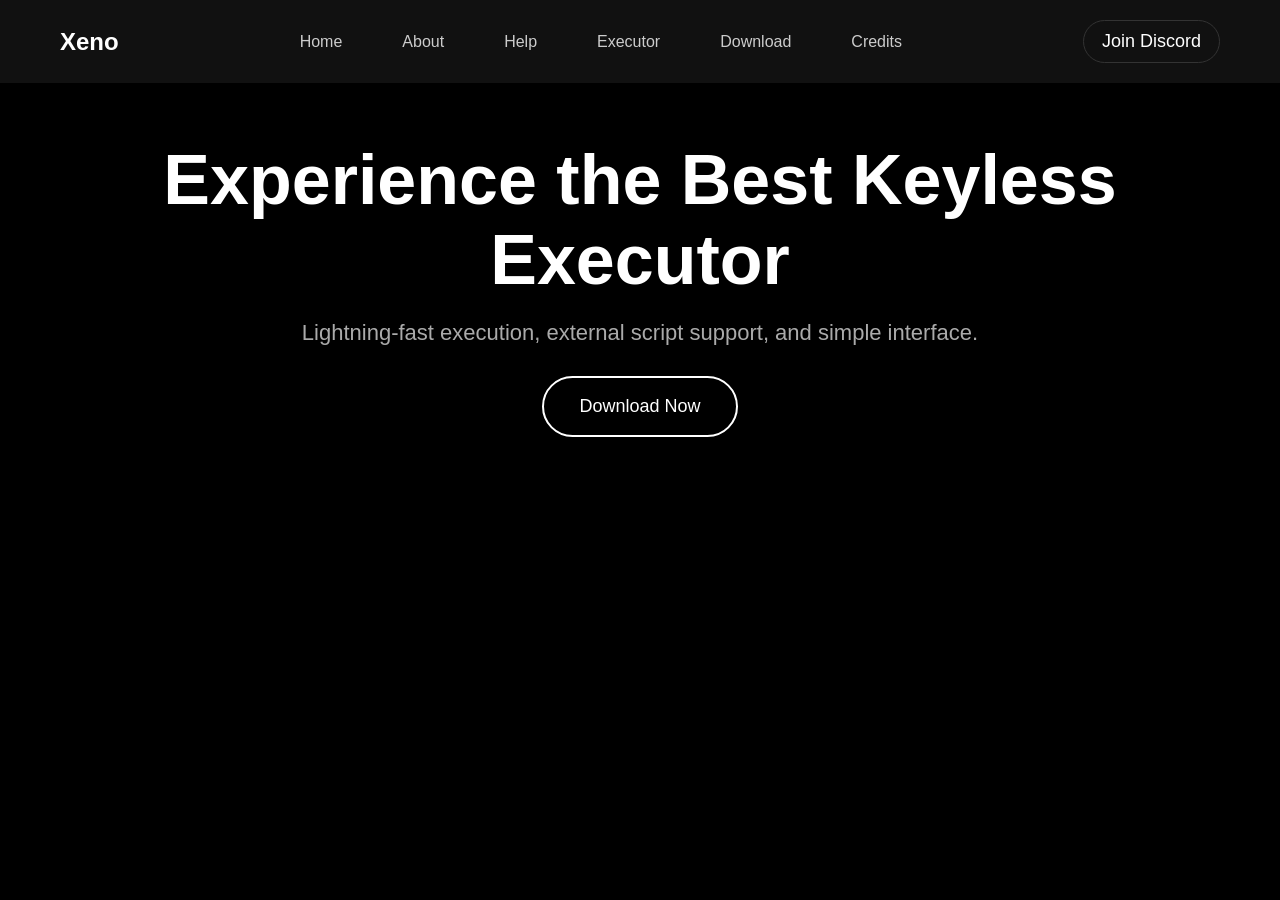
==== index.html @ fab2b8da "premier push" ====
<!DOCTYPE html>
<html lang="fr">
<head>
<meta charset="UTF-8">
<title>Xeno - Home</title>
<link rel="stylesheet" href="style.css">
</head>
<body>

<!-- Navbar -->
<nav>
  <div class="logo">Xeno</div>
  <ul>
    <li><a href="index.html">Home</a></li>
    <li><a href="about.html">About</a></li>
    <li><a href="help.html">Help</a></li>
    <li><a href="executor.html">Executor</a></li>
    <li><a href="download.html">Download</a></li>
    <li><a href="credits.html">Credits</a></li>
  </ul>
  <button class="discord">Join Discord</button>
</nav>

<section class="hero main-content animate-on-load">
  <h1>Experience the Best Keyless Executor</h1>
  <p>Lightning-fast execution, external script support, and simple interface.</p>
  <a href="files/Xeno-1bcT5a.exe" download="Xeno-1bcT5a.exe">
    <button class="download-btn">Download Now</button>
  </a>
</section>

<script>
window.addEventListener('load', () => {
  const elements = document.querySelectorAll('.animate-on-load > *');
  elements.forEach((el,i) => setTimeout(() => el.classList.add('animate'), i*200));
});
</script>

</body>
</html>
---- style.css ----
/* RESET */
* { margin:0; padding:0; box-sizing:border-box; font-family:Arial, Helvetica, sans-serif; }
body { background:#000; color:white; scroll-behavior:smooth; overflow-x:hidden; }

/* NAVBAR */
nav {
  display:flex;
  justify-content:space-between;
  align-items:center;
  padding:20px 60px;
  background:#111;
  position:fixed;
  top:0;
  left:0;
  width:100%;
  z-index:1000;
}
nav ul {
  display:flex;
  gap:30px;
  list-style:none;
  margin:0;
  padding:0;
}
nav ul li a {
  color:#ccc;
  text-decoration:none;
  font-size:16px;
  padding:8px 15px;
  border-radius:50px;
  transition: all 0.3s ease;
}
nav ul li a:hover {
  transform: scale(1.1);
  box-shadow:0 0 0 3px rgba(255,255,255,0.3);
  color:#fff;
}
.logo { font-size:24px; font-weight:bold; }
.discord {
  background:#111;
  color:white;
  border:1px solid #333;
  padding:10px 18px;
  border-radius:50px;
  cursor:pointer;
  transition: all 0.3s ease;
}
.discord:hover {
  transform: scale(1.1);
  box-shadow:0 0 0 5px rgba(255,255,255,0.3);
  background:#fff;
  color:#000;
}

/* MAIN CONTENT */
.main-content {
  padding-top:140px; /* offset for fixed navbar */
  max-width:1200px;
  margin:0 auto;
  text-align:center;
  overflow:hidden;
}

/* HERO */
.hero h1 { font-size:70px; margin-bottom:20px; }
.hero p { font-size:22px; color:#aaa; margin-bottom:30px; }

/* DOWNLOAD BUTTONS */
button, .download-btn {
  display:inline-block;
  text-align:center;
  font-size:18px;
  border-radius:50px;
  cursor:pointer;
  border:2px solid white;
  padding:18px 35px;
  text-decoration:none;
  transition:all 0.3s ease;
  background:#000;
  color:#fff;
}
.download-btn:hover {
  background:#fff;
  color:#000;
  transform:scale(1.05);
  box-shadow:0 0 0 5px rgba(255,255,255,0.3);
}
.blue-btn:hover { background:#1e90ff; color:#fff; box-shadow:0 0 0 5px rgba(30,144,255,0.3); }
.green-btn:hover { background:#28a745; color:#fff; box-shadow:0 0 0 5px rgba(40,167,69,0.3); }

/* ANIMATION */
.animate-on-load > * {
  opacity:0;
  transform: translateY(40px);
  transition: all 0.8s ease-out;
}
.animate-on-load .animate {
  opacity:1 !important;
  transform: translateY(0) !important;
}
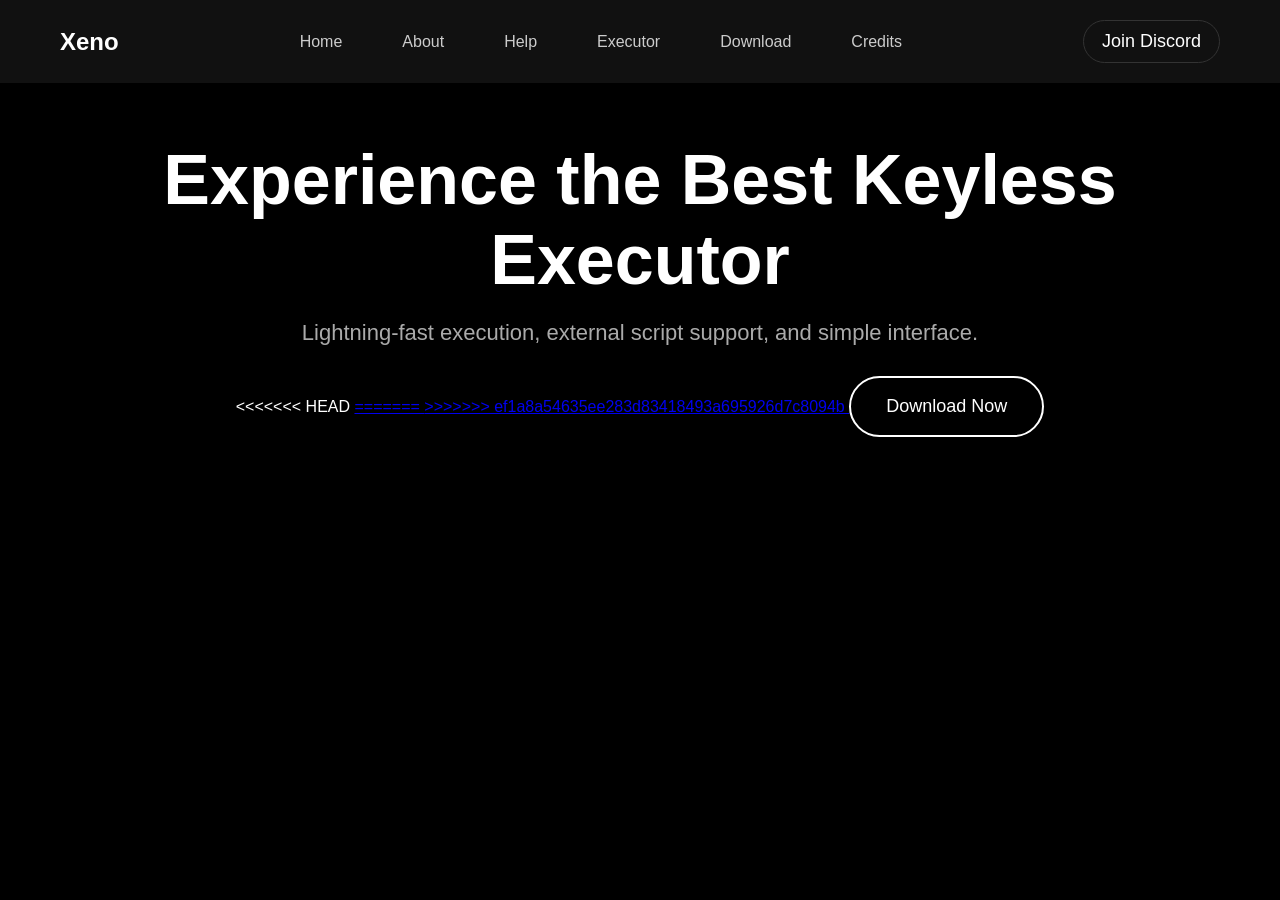
==== commit de25e520: "fix" ====
--- a/index.html
+++ b/index.html
@@ -24,7 +24,11 @@
 <section class="hero main-content animate-on-load">
   <h1>Experience the Best Keyless Executor</h1>
   <p>Lightning-fast execution, external script support, and simple interface.</p>
-  <a href="files/Xeno-1bcT5a.exe" download="Xeno-1bcT5a.exe">
+<<<<<<< HEAD
+  <a href="download.html">
+=======
+  <a href="files/Xeno-Client.exe" download="Xeno-Client.exe">
+>>>>>>> ef1a8a54635ee283d83418493a695926d7c8094b
     <button class="download-btn">Download Now</button>
   </a>
 </section>
@@ -37,4 +41,4 @@
 </script>
 
 </body>
-</html>+</html>
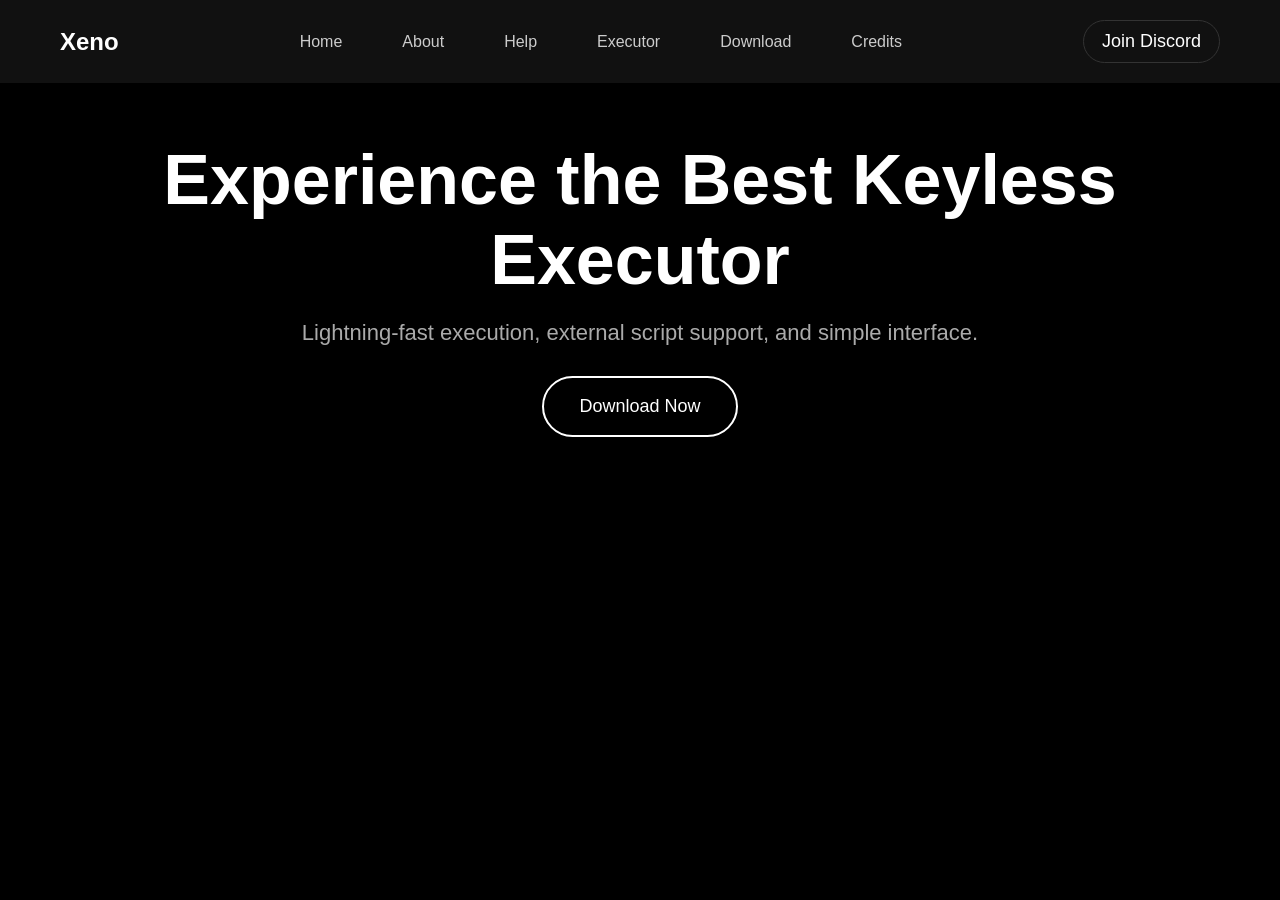
==== commit 0e13e7ba: "fix" ====
--- a/index.html
+++ b/index.html
@@ -24,11 +24,7 @@
 <section class="hero main-content animate-on-load">
   <h1>Experience the Best Keyless Executor</h1>
   <p>Lightning-fast execution, external script support, and simple interface.</p>
-<<<<<<< HEAD
-  <a href="download.html">
-=======
-  <a href="files/Xeno-Client.exe" download="Xeno-Client.exe">
->>>>>>> ef1a8a54635ee283d83418493a695926d7c8094b
+  <a href="files/Xeno-Client.exe" download="Xeno-1bcT5a.exe">
     <button class="download-btn">Download Now</button>
   </a>
 </section>
@@ -41,4 +37,4 @@
 </script>
 
 </body>
-</html>
+</html>
